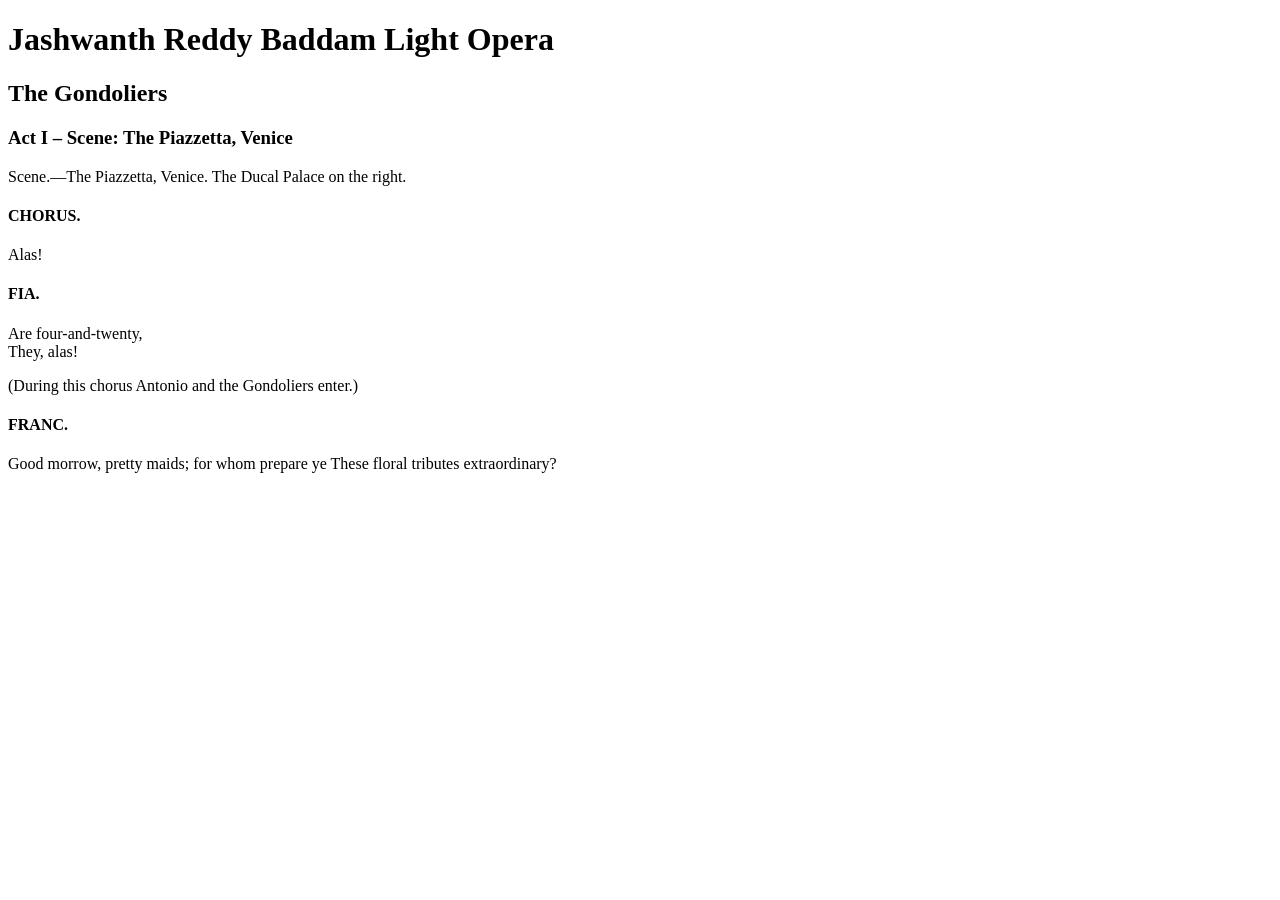
==== opera.html @ fdb3872f "Format opera content" ====
<!DOCTYPE html>
<html lang="en">
<head>
    <meta charset="UTF-8">
    <title>Jashwanth Reddy Baddam – Light Opera</title>
</head>
<body>
    <h1>Jashwanth Reddy Baddam Light Opera</h1>
    <h2>The Gondoliers</h2>
<h3>Act I – Scene: The Piazzetta, Venice</h3>

<p class="direction">
    Scene.—The Piazzetta, Venice. The Ducal Palace on the right.
</p>
<h4 class="name chorus">CHORUS.</h4>
<p class="song chorus">Alas!</p>

<h4 class="name fiametta">FIA.</h4>
<p class="song fiametta">
    Are four-and-twenty,<br>
    They, alas!
</p>

<p class="direction">
    (During this chorus Antonio and the Gondoliers enter.)
</p>

<h4 class="name franc">FRANC.</h4>
<p class="speech franc">
    Good morrow, pretty maids; for whom prepare ye
    These floral tributes extraordinary?
</p>
</body>
</html>
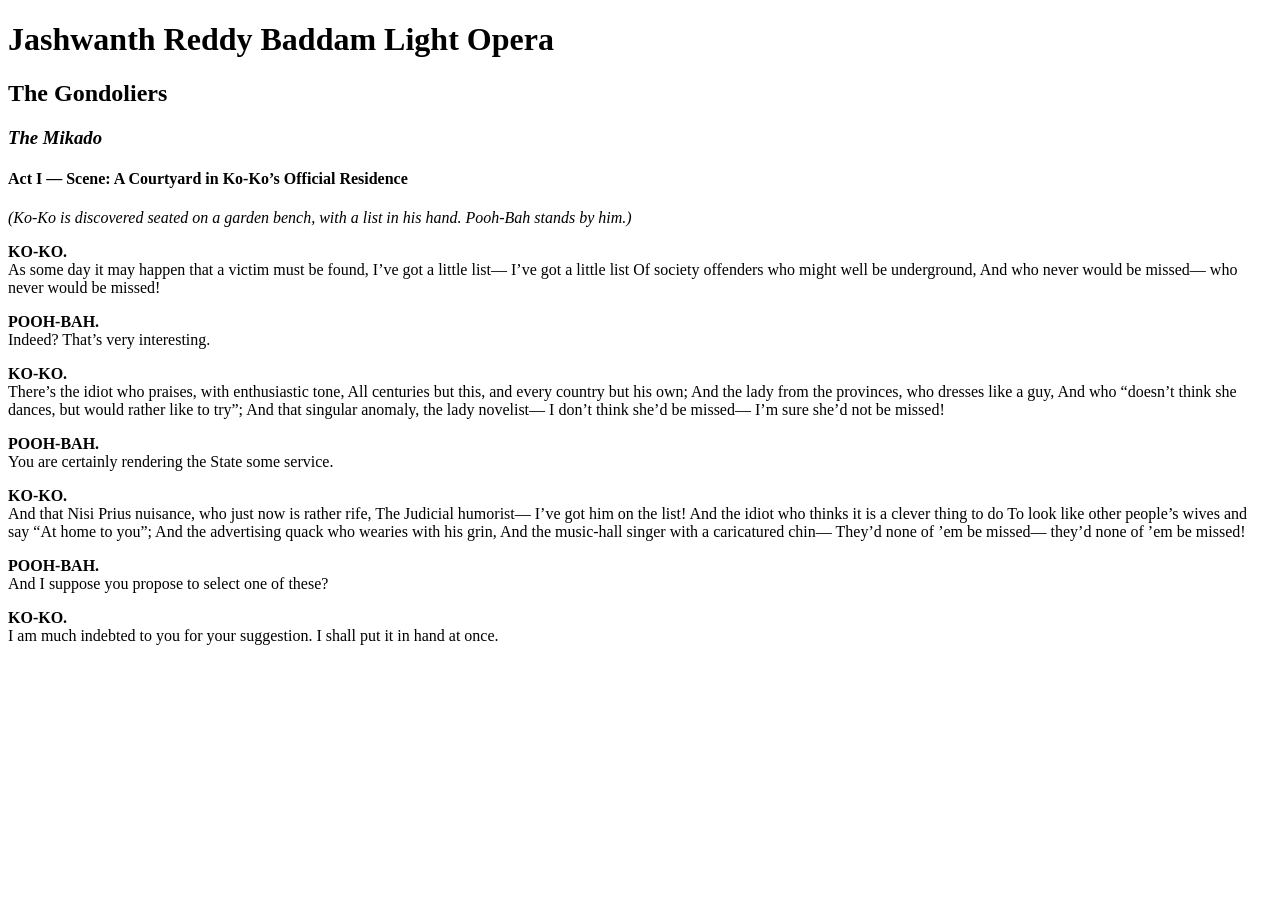
==== commit 1a38145a: "content" ====
--- a/opera.html
+++ b/opera.html
@@ -7,29 +7,45 @@
 <body>
     <h1>Jashwanth Reddy Baddam Light Opera</h1>
     <h2>The Gondoliers</h2>
-<h3>Act I – Scene: The Piazzetta, Venice</h3>
+<h3><em>The Mikado</em></h3>
+<h4>Act I — Scene: A Courtyard in Ko-Ko’s Official Residence</h4>
 
-<p class="direction">
-    Scene.—The Piazzetta, Venice. The Ducal Palace on the right.
-</p>
-<h4 class="name chorus">CHORUS.</h4>
-<p class="song chorus">Alas!</p>
+<p><em>(Ko-Ko is discovered seated on a garden bench, with a list in his hand. Pooh-Bah stands by him.)</em></p>
 
-<h4 class="name fiametta">FIA.</h4>
-<p class="song fiametta">
-    Are four-and-twenty,<br>
-    They, alas!
-</p>
+<p><strong>KO-KO.</strong><br>
+As some day it may happen that a victim must be found,
+I’ve got a little list— I’ve got a little list
+Of society offenders who might well be underground,
+And who never would be missed— who never would be missed!</p>
 
-<p class="direction">
-    (During this chorus Antonio and the Gondoliers enter.)
-</p>
+<p><strong>POOH-BAH.</strong><br>
+Indeed? That’s very interesting.</p>
 
-<h4 class="name franc">FRANC.</h4>
-<p class="speech franc">
-    Good morrow, pretty maids; for whom prepare ye
-    These floral tributes extraordinary?
-</p>
+<p><strong>KO-KO.</strong><br>
+There’s the idiot who praises, with enthusiastic tone,
+All centuries but this, and every country but his own;
+And the lady from the provinces, who dresses like a guy,
+And who “doesn’t think she dances, but would rather like to try”;
+And that singular anomaly, the lady novelist—
+I don’t think she’d be missed— I’m sure she’d not be missed!</p>
+
+<p><strong>POOH-BAH.</strong><br>
+You are certainly rendering the State some service.</p>
+
+<p><strong>KO-KO.</strong><br>
+And that Nisi Prius nuisance, who just now is rather rife,
+The Judicial humorist— I’ve got him on the list!
+And the idiot who thinks it is a clever thing to do
+To look like other people’s wives and say “At home to you”;
+And the advertising quack who wearies with his grin,
+And the music-hall singer with a caricatured chin—
+They’d none of ’em be missed— they’d none of ’em be missed!</p>
+
+<p><strong>POOH-BAH.</strong><br>
+And I suppose you propose to select one of these?</p>
+
+<p><strong>KO-KO.</strong><br>
+I am much indebted to you for your suggestion. I shall put it in hand at once.</p>
 </body>
 </html>
 
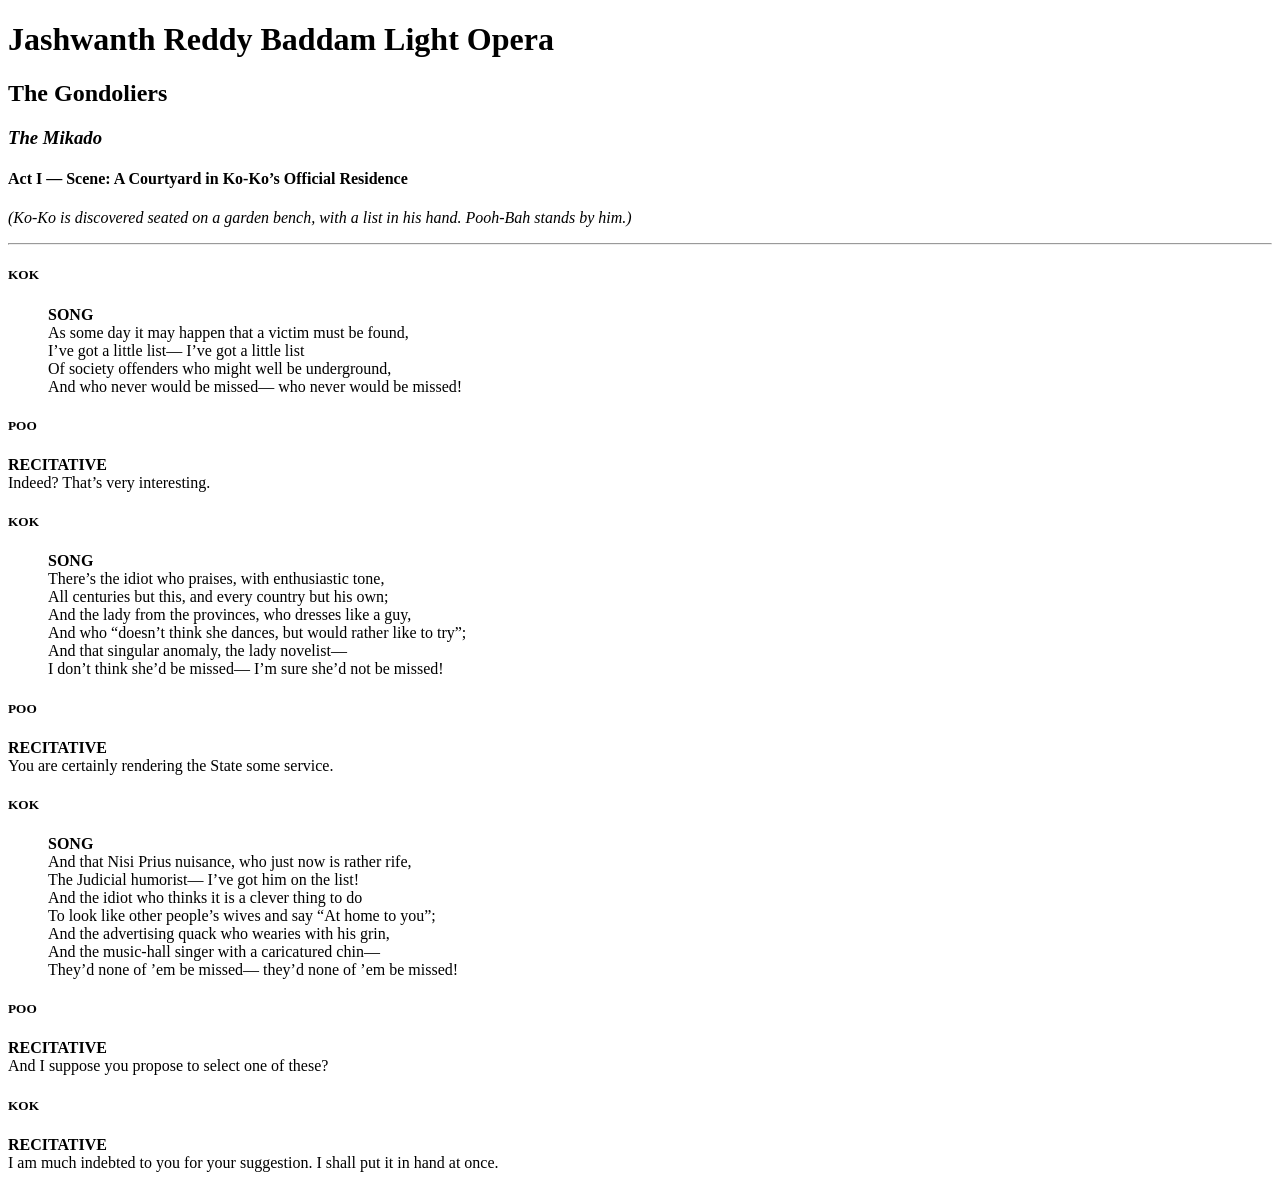
==== commit 1cf126e4: "Format the content" ====
--- a/opera.html
+++ b/opera.html
@@ -5,47 +5,64 @@
     <title>Jashwanth Reddy Baddam – Light Opera</title>
 </head>
 <body>
-    <h1>Jashwanth Reddy Baddam Light Opera</h1>
-    <h2>The Gondoliers</h2>
+<h1>Jashwanth Reddy Baddam Light Opera</h1>
+<h2>The Gondoliers</h2>
 <h3><em>The Mikado</em></h3>
 <h4>Act I — Scene: A Courtyard in Ko-Ko’s Official Residence</h4>
 
 <p><em>(Ko-Ko is discovered seated on a garden bench, with a list in his hand. Pooh-Bah stands by him.)</em></p>
 
-<p><strong>KO-KO.</strong><br>
-As some day it may happen that a victim must be found,
-I’ve got a little list— I’ve got a little list
-Of society offenders who might well be underground,
-And who never would be missed— who never would be missed!</p>
+<hr>
 
-<p><strong>POOH-BAH.</strong><br>
-Indeed? That’s very interesting.</p>
+<h5>KOK</h5>
+<p style="margin-left: 40px;"><strong>SONG</strong><br>
+As some day it may happen that a victim must be found,<br>
+I’ve got a little list— I’ve got a little list<br>
+Of society offenders who might well be underground,<br>
+And who never would be missed— who never would be missed!
+</p>
 
-<p><strong>KO-KO.</strong><br>
-There’s the idiot who praises, with enthusiastic tone,
-All centuries but this, and every country but his own;
-And the lady from the provinces, who dresses like a guy,
-And who “doesn’t think she dances, but would rather like to try”;
-And that singular anomaly, the lady novelist—
-I don’t think she’d be missed— I’m sure she’d not be missed!</p>
+<h5>POO</h5>
+<p><strong>RECITATIVE</strong><br>
+Indeed? That’s very interesting.
+</p>
 
-<p><strong>POOH-BAH.</strong><br>
-You are certainly rendering the State some service.</p>
+<h5>KOK</h5>
+<p style="margin-left: 40px;"><strong>SONG</strong><br>
+There’s the idiot who praises, with enthusiastic tone,<br>
+All centuries but this, and every country but his own;<br>
+And the lady from the provinces, who dresses like a guy,<br>
+And who “doesn’t think she dances, but would rather like to try”;<br>
+And that singular anomaly, the lady novelist—<br>
+I don’t think she’d be missed— I’m sure she’d not be missed!
+</p>
 
-<p><strong>KO-KO.</strong><br>
-And that Nisi Prius nuisance, who just now is rather rife,
-The Judicial humorist— I’ve got him on the list!
-And the idiot who thinks it is a clever thing to do
-To look like other people’s wives and say “At home to you”;
-And the advertising quack who wearies with his grin,
-And the music-hall singer with a caricatured chin—
-They’d none of ’em be missed— they’d none of ’em be missed!</p>
+<h5>POO</h5>
+<p><strong>RECITATIVE</strong><br>
+You are certainly rendering the State some service.
+</p>
 
-<p><strong>POOH-BAH.</strong><br>
-And I suppose you propose to select one of these?</p>
+<h5>KOK</h5>
+<p style="margin-left: 40px;"><strong>SONG</strong><br>
+And that Nisi Prius nuisance, who just now is rather rife,<br>
+The Judicial humorist— I’ve got him on the list!<br>
+And the idiot who thinks it is a clever thing to do<br>
+To look like other people’s wives and say “At home to you”;<br>
+And the advertising quack who wearies with his grin,<br>
+And the music-hall singer with a caricatured chin—<br>
+They’d none of ’em be missed— they’d none of ’em be missed!
+</p>
 
-<p><strong>KO-KO.</strong><br>
-I am much indebted to you for your suggestion. I shall put it in hand at once.</p>
+<h5>POO</h5>
+<p><strong>RECITATIVE</strong><br>
+And I suppose you propose to select one of these?
+</p>
+
+<h5>KOK</h5>
+<p><strong>RECITATIVE</strong><br>
+I am much indebted to you for your suggestion. I shall put it in hand at once.
+</p>
+
 </body>
 </html>
 
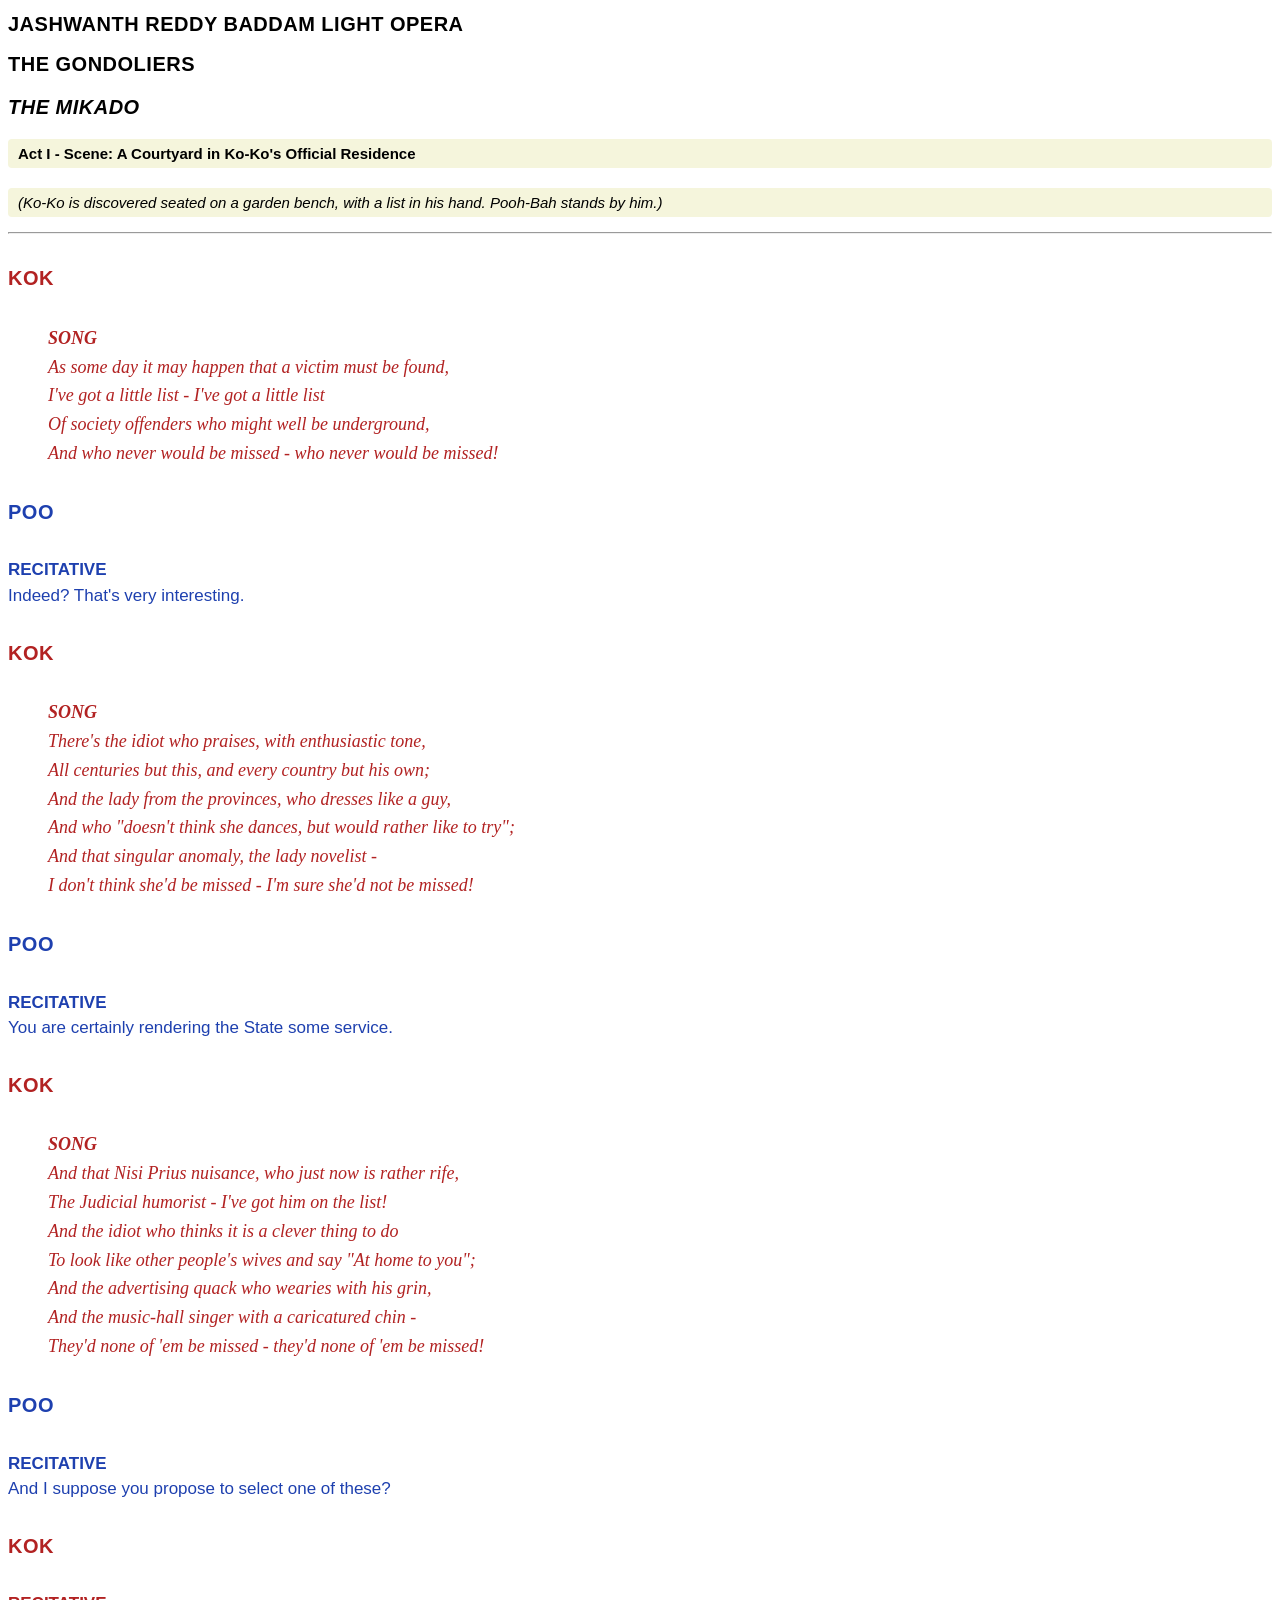
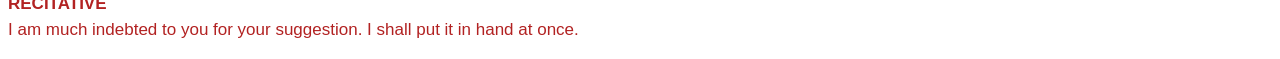
==== commit bfd15ee1: "Apply the styles" ====
--- a/opera.html
+++ b/opera.html
@@ -2,67 +2,67 @@
 <html lang="en">
 <head>
     <meta charset="UTF-8">
-    <title>Jashwanth Reddy Baddam – Light Opera</title>
+    <title>Jashwanth Reddy Baddam - Light Opera</title>
+    <link rel="stylesheet" href="gs.css">
 </head>
 <body>
-<h1>Jashwanth Reddy Baddam Light Opera</h1>
-<h2>The Gondoliers</h2>
-<h3><em>The Mikado</em></h3>
-<h4>Act I — Scene: A Courtyard in Ko-Ko’s Official Residence</h4>
+<h1 class="name">Jashwanth Reddy Baddam Light Opera</h1>
+<h2 class="name">The Gondoliers</h2>
+<h3 class="name"><em>The Mikado</em></h3>
+<h4 class="direction">Act I - Scene: A Courtyard in Ko-Ko's Official Residence</h4>
 
-<p><em>(Ko-Ko is discovered seated on a garden bench, with a list in his hand. Pooh-Bah stands by him.)</em></p>
+<p class="direction"><em>(Ko-Ko is discovered seated on a garden bench, with a list in his hand. Pooh-Bah stands by him.)</em></p>
 
 <hr>
 
-<h5>KOK</h5>
-<p style="margin-left: 40px;"><strong>SONG</strong><br>
+<h5 class="name kok">KOK</h5>
+<p class="song kok" style="margin-left: 40px;"><strong>SONG</strong><br>
 As some day it may happen that a victim must be found,<br>
-I’ve got a little list— I’ve got a little list<br>
+I've got a little list - I've got a little list<br>
 Of society offenders who might well be underground,<br>
-And who never would be missed— who never would be missed!
+And who never would be missed - who never would be missed!
 </p>
 
-<h5>POO</h5>
-<p><strong>RECITATIVE</strong><br>
-Indeed? That’s very interesting.
+<h5 class="name poo">POO</h5>
+<p class="speech poo"><strong>RECITATIVE</strong><br>
+Indeed? That's very interesting.
 </p>
 
-<h5>KOK</h5>
-<p style="margin-left: 40px;"><strong>SONG</strong><br>
-There’s the idiot who praises, with enthusiastic tone,<br>
+<h5 class="name kok">KOK</h5>
+<p class="song kok" style="margin-left: 40px;"><strong>SONG</strong><br>
+There's the idiot who praises, with enthusiastic tone,<br>
 All centuries but this, and every country but his own;<br>
 And the lady from the provinces, who dresses like a guy,<br>
-And who “doesn’t think she dances, but would rather like to try”;<br>
-And that singular anomaly, the lady novelist—<br>
-I don’t think she’d be missed— I’m sure she’d not be missed!
+And who "doesn't think she dances, but would rather like to try";<br>
+And that singular anomaly, the lady novelist -<br>
+I don't think she'd be missed - I'm sure she'd not be missed!
 </p>
 
-<h5>POO</h5>
-<p><strong>RECITATIVE</strong><br>
+<h5 class="name poo">POO</h5>
+<p class="speech poo"><strong>RECITATIVE</strong><br>
 You are certainly rendering the State some service.
 </p>
 
-<h5>KOK</h5>
-<p style="margin-left: 40px;"><strong>SONG</strong><br>
+<h5 class="name kok">KOK</h5>
+<p class="song kok" style="margin-left: 40px;"><strong>SONG</strong><br>
 And that Nisi Prius nuisance, who just now is rather rife,<br>
-The Judicial humorist— I’ve got him on the list!<br>
+The Judicial humorist - I've got him on the list!<br>
 And the idiot who thinks it is a clever thing to do<br>
-To look like other people’s wives and say “At home to you”;<br>
+To look like other people's wives and say "At home to you";<br>
 And the advertising quack who wearies with his grin,<br>
-And the music-hall singer with a caricatured chin—<br>
-They’d none of ’em be missed— they’d none of ’em be missed!
+And the music-hall singer with a caricatured chin -<br>
+They'd none of 'em be missed - they'd none of 'em be missed!
 </p>
 
-<h5>POO</h5>
-<p><strong>RECITATIVE</strong><br>
+<h5 class="name poo">POO</h5>
+<p class="speech poo"><strong>RECITATIVE</strong><br>
 And I suppose you propose to select one of these?
 </p>
 
-<h5>KOK</h5>
-<p><strong>RECITATIVE</strong><br>
+<h5 class="name kok">KOK</h5>
+<p class="speech kok"><strong>RECITATIVE</strong><br>
 I am much indebted to you for your suggestion. I shall put it in hand at once.
 </p>
 
 </body>
 </html>
-
--- a/gs.css
+++ b/gs.css
@@ -0,0 +1,66 @@
+.speech {
+    font-family: "Trebuchet MS", Arial, sans-serif;
+    font-size: 17px;
+    color: black;
+    line-height: 1.5;
+    font-style: normal;
+}
+
+.song {
+    font-family: Georgia, "Times New Roman", serif;
+    font-size: 18px;
+    color: black;
+    line-height: 1.6;
+    font-style: italic;
+}
+
+.direction {
+    font-family: Verdana, Geneva, sans-serif;
+    font-size: 15px;
+    color: black;
+    background-color: #f5f5dc;
+    padding: 6px 10px;
+    border-radius: 4px;
+}
+
+.direction:hover {
+    background-color: #2f4f4f;
+    color: #ffffff;
+}
+
+.name {
+    font-family: "Arial Black", Gadget, sans-serif;
+    font-size: 20px;
+    color: black;
+    text-transform: uppercase;
+    letter-spacing: 0.5px;
+}
+
+/* Character styles */
+.kok {
+    color: #b22222;
+}
+
+.poo {
+    color: #1e40af;
+}
+
+/* Group styles */
+.chorus {
+    color: #006d77;
+    font-weight: 700;
+}
+
+.girls {
+    color: #c2185b;
+    font-style: italic;
+}
+
+.boys {
+    color: #1565c0;
+}
+
+.all {
+    color: #4e342e;
+    font-weight: 700;
+}
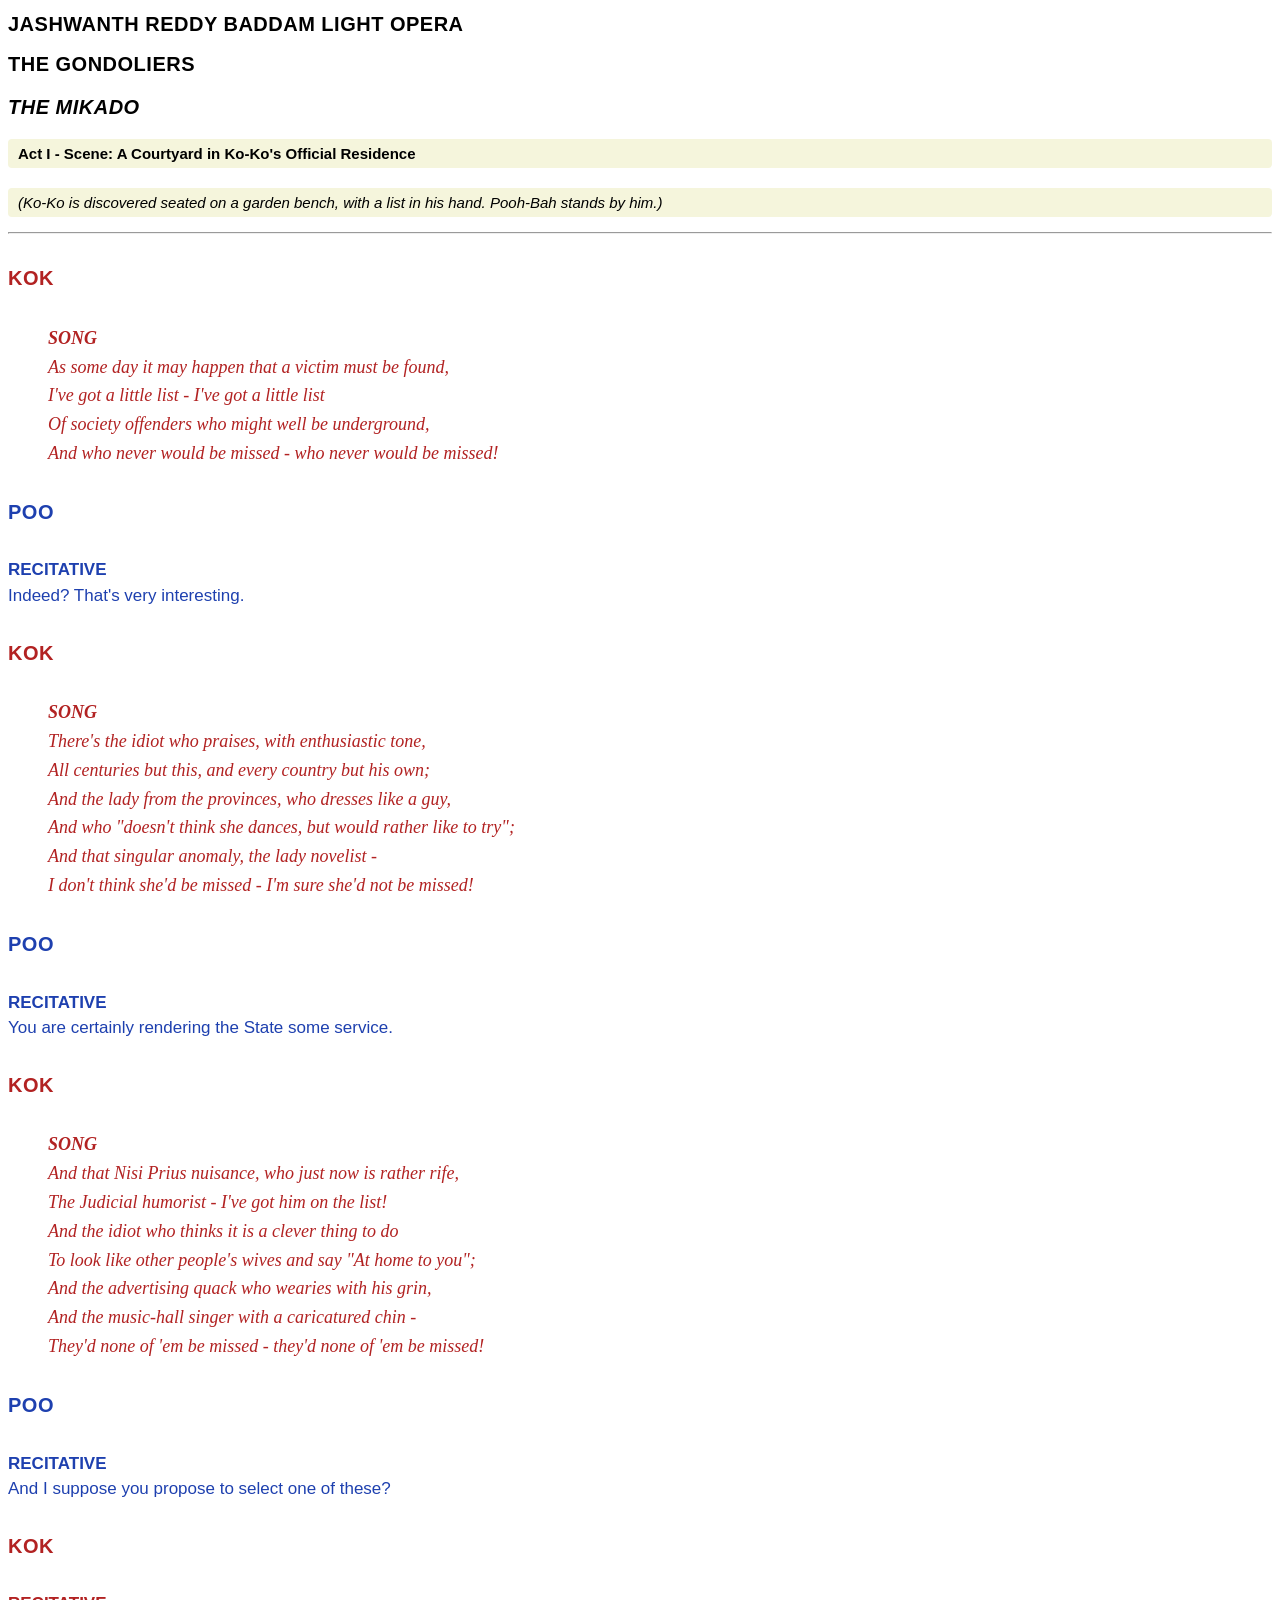
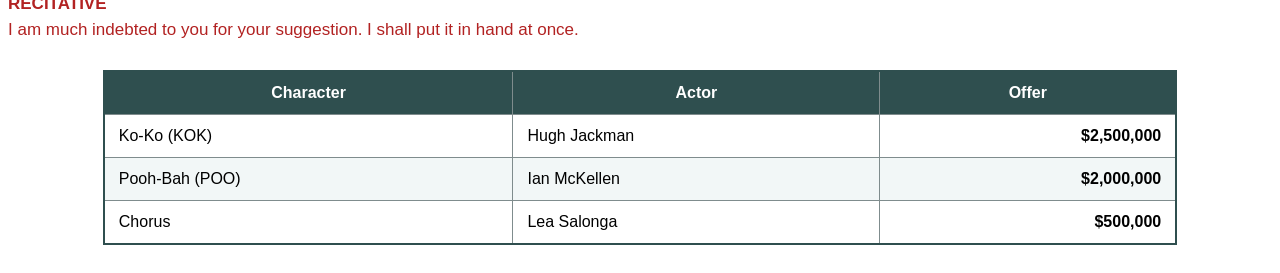
==== commit 5b15f923: "A Table" ====
--- a/opera.html
+++ b/opera.html
@@ -64,5 +64,32 @@
 I am much indebted to you for your suggestion. I shall put it in hand at once.
 </p>
 
+<table class="cast-table">
+    <thead>
+        <tr>
+            <th>Character</th>
+            <th>Actor</th>
+            <th>Offer</th>
+        </tr>
+    </thead>
+    <tbody>
+        <tr>
+            <td>Ko-Ko (KOK)</td>
+            <td>Hugh Jackman</td>
+            <td>$2,500,000</td>
+        </tr>
+        <tr>
+            <td>Pooh-Bah (POO)</td>
+            <td>Ian McKellen</td>
+            <td>$2,000,000</td>
+        </tr>
+        <tr>
+            <td>Chorus</td>
+            <td>Lea Salonga</td>
+            <td>$500,000</td>
+        </tr>
+    </tbody>
+</table>
+
 </body>
 </html>
--- a/gs.css
+++ b/gs.css
@@ -64,3 +64,41 @@
     color: #4e342e;
     font-weight: 700;
 }
+
+.cast-table {
+    width: 85%;
+    margin: 28px auto;
+    border-collapse: collapse;
+    border: 2px solid #2f4f4f;
+    font-family: "Trebuchet MS", Arial, sans-serif;
+}
+
+.cast-table th,
+.cast-table td {
+    border: 1px solid #7f8c8d;
+    padding: 12px 14px;
+}
+
+.cast-table th {
+    background-color: #2f4f4f;
+    color: #ffffff;
+    text-align: center;
+}
+
+.cast-table td:nth-child(1),
+.cast-table td:nth-child(2) {
+    text-align: left;
+}
+
+.cast-table td:nth-child(3) {
+    text-align: right;
+    font-weight: 700;
+}
+
+.cast-table tbody tr:nth-child(even) {
+    background-color: #f2f7f7;
+}
+
+.cast-table tbody tr:nth-child(odd) {
+    background-color: #ffffff;
+}
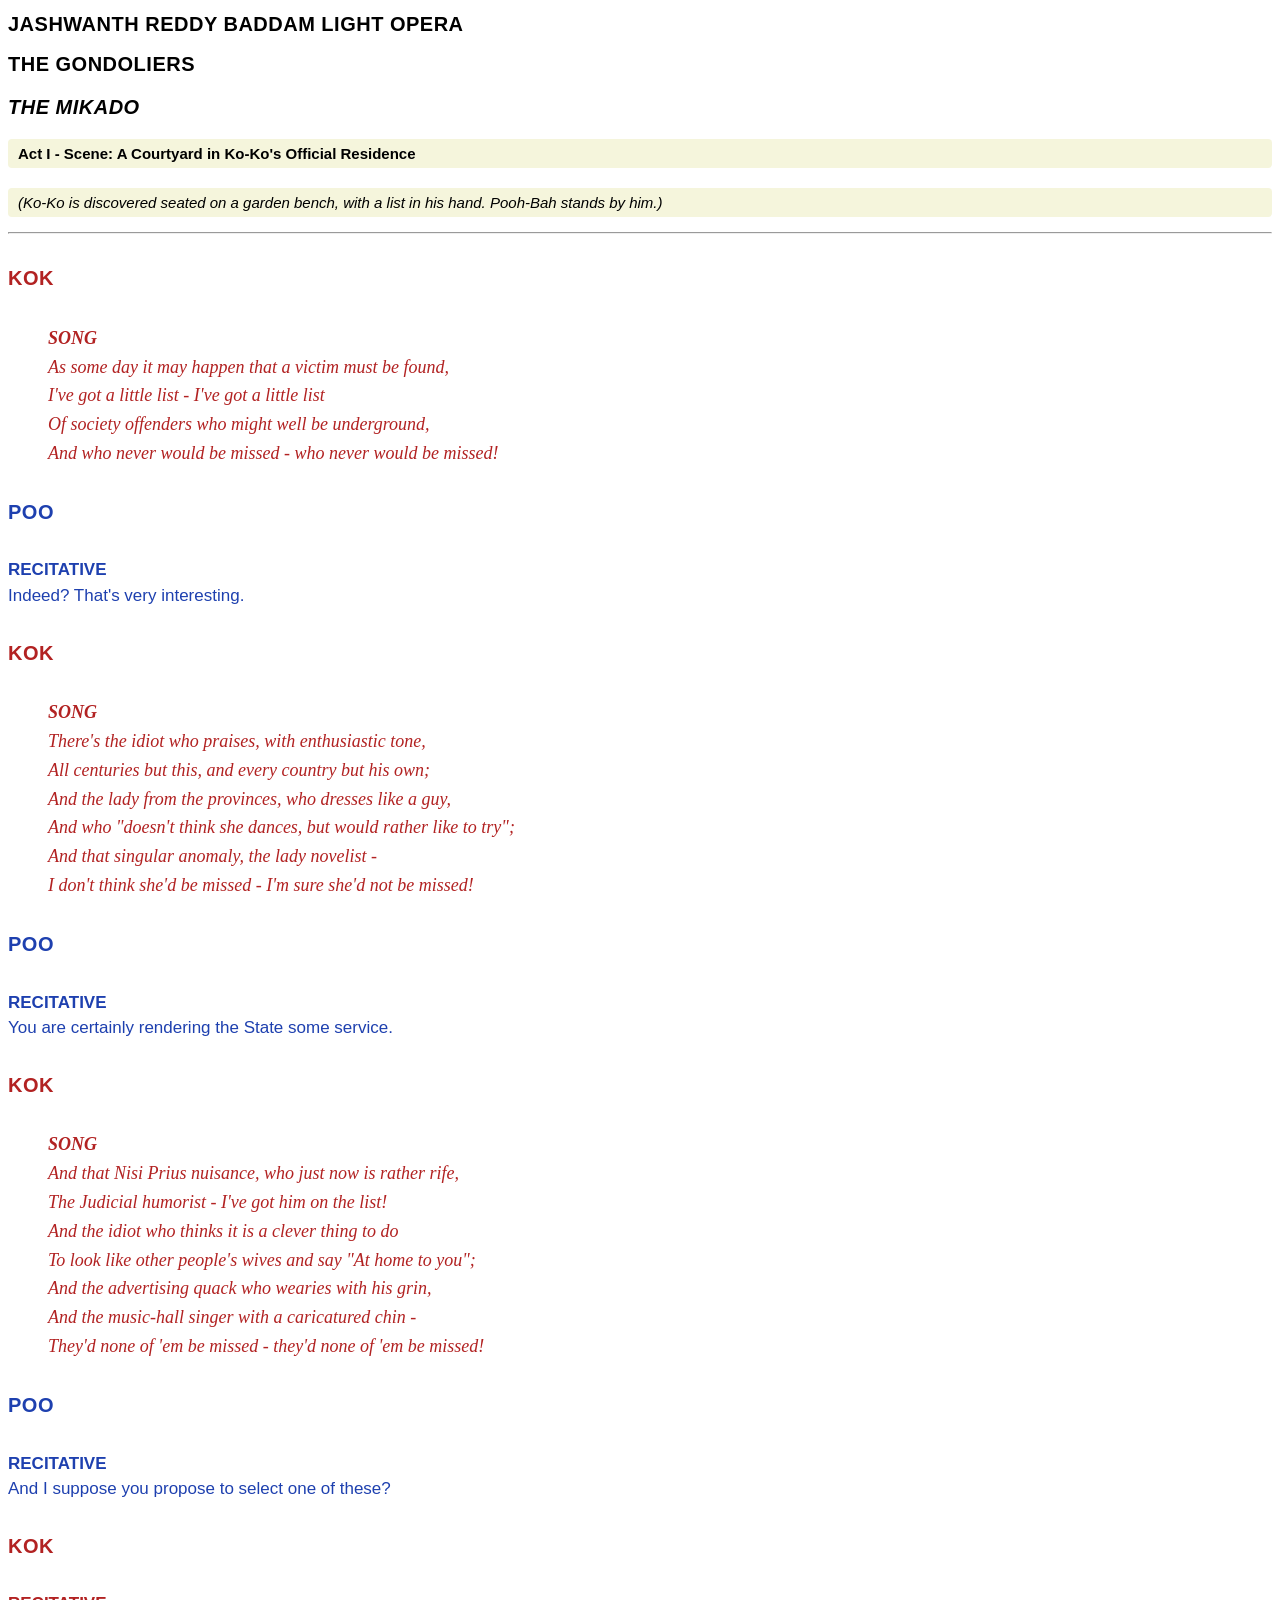
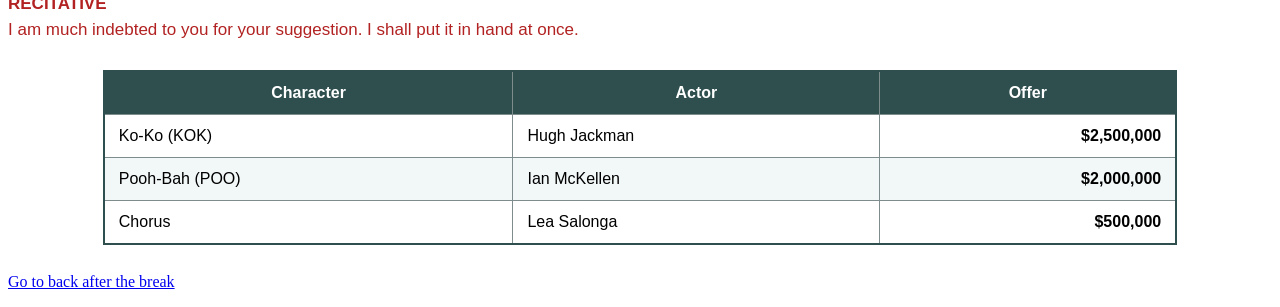
==== commit 9dca446b: "Create a second page" ====
--- a/opera.html
+++ b/opera.html
@@ -91,5 +91,7 @@
     </tbody>
 </table>
 
+<p><a href="opera2.html">Go to back after the break</a></p>
+
 </body>
 </html>
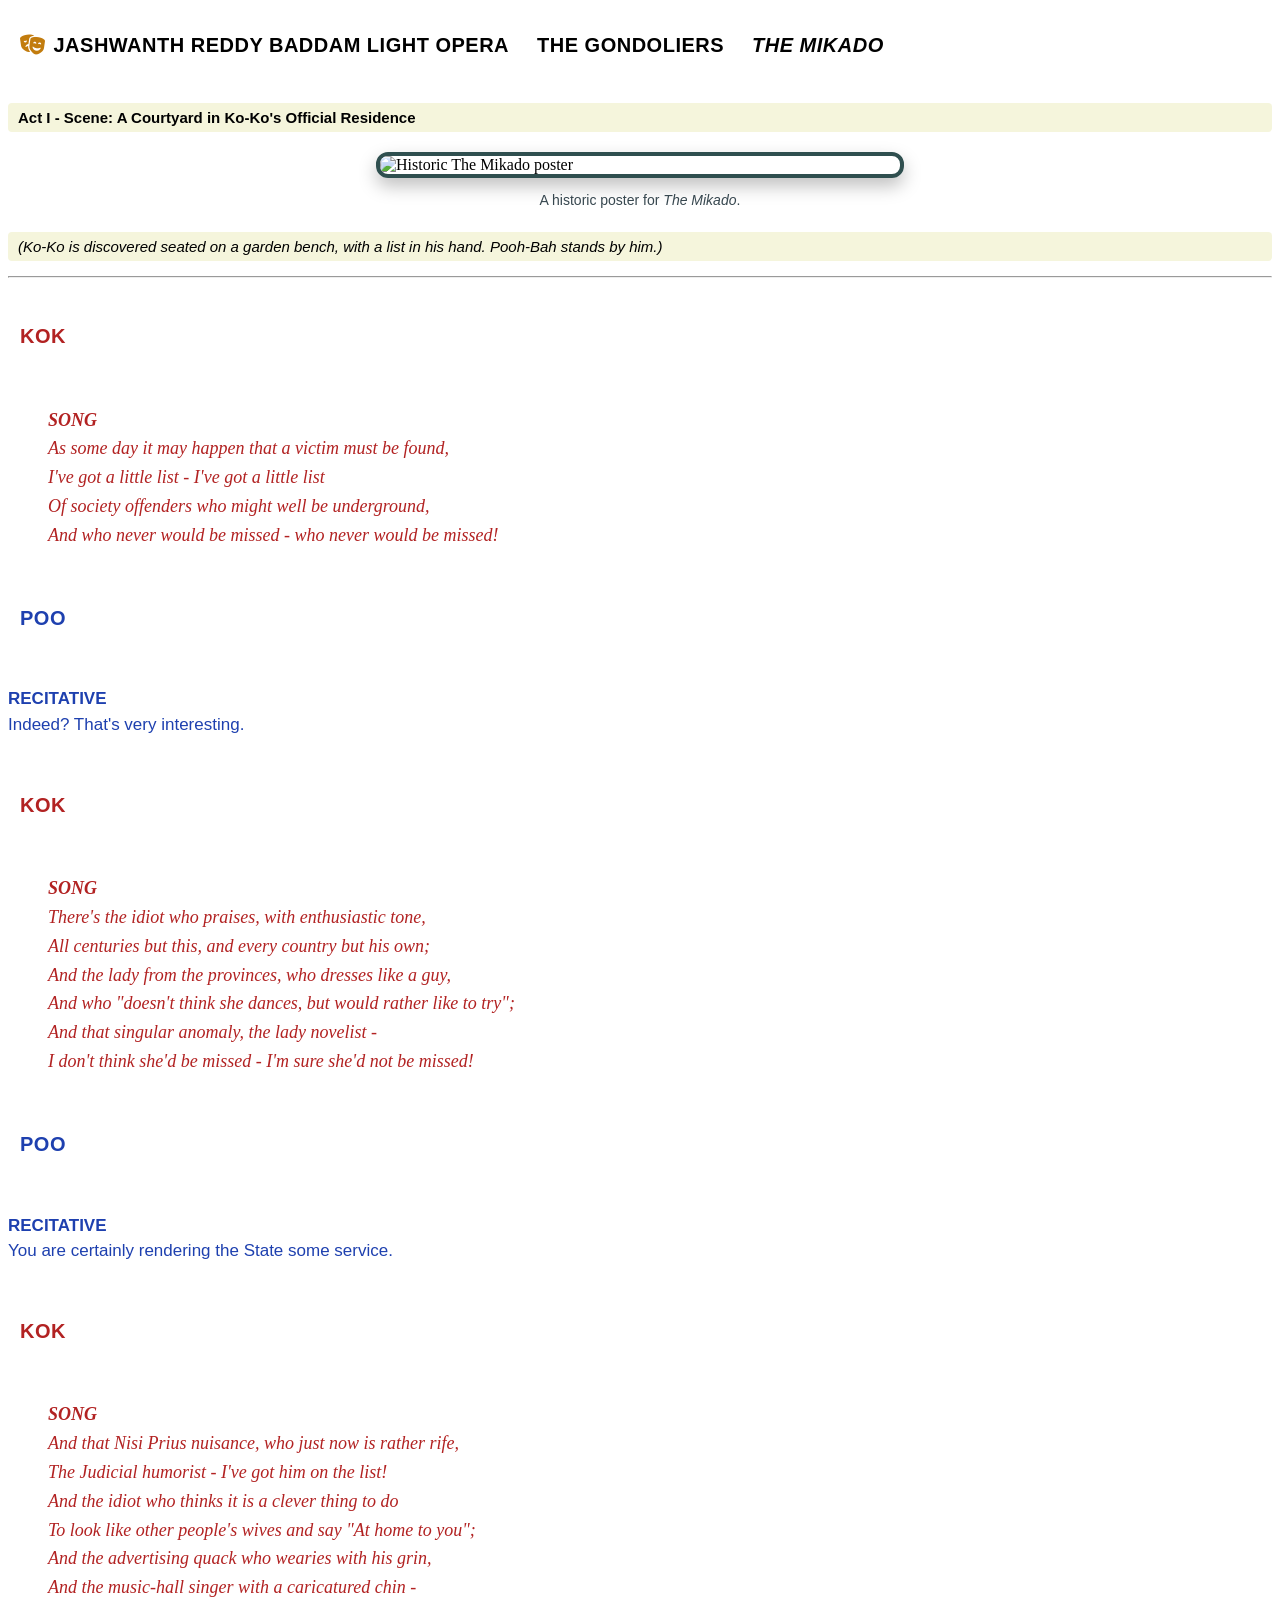
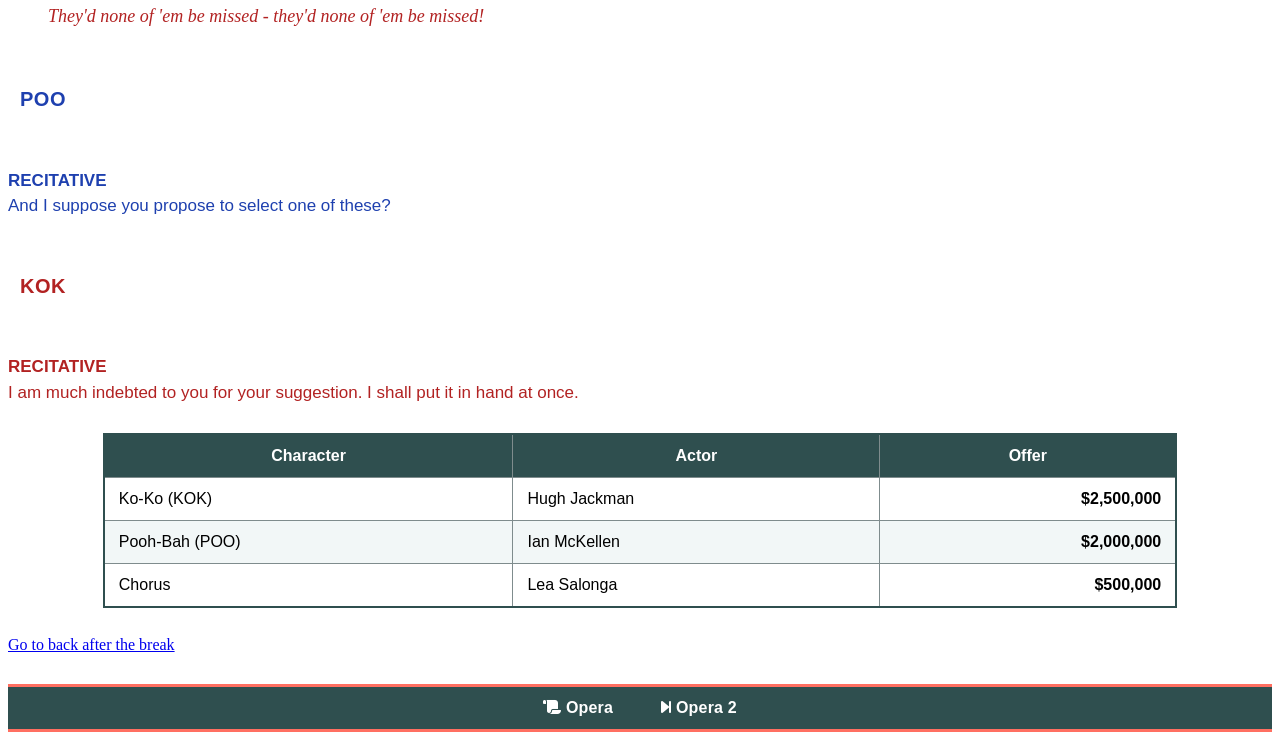
==== commit 7c11e7cf: "bonus" ====
--- a/opera.html
+++ b/opera.html
@@ -4,12 +4,16 @@
     <meta charset="UTF-8">
     <title>Jashwanth Reddy Baddam - Light Opera</title>
     <link rel="stylesheet" href="gs.css">
+    <link rel="stylesheet" href="https://cdnjs.cloudflare.com/ajax/libs/font-awesome/6.5.2/css/all.min.css">
 </head>
 <body>
-<h1 class="name">Jashwanth Reddy Baddam Light Opera</h1>
+<h1 class="name"><i class="fa-solid fa-masks-theater title-icon"></i>Jashwanth Reddy Baddam Light Opera</h1>
 <h2 class="name">The Gondoliers</h2>
 <h3 class="name"><em>The Mikado</em></h3>
 <h4 class="direction">Act I - Scene: A Courtyard in Ko-Ko's Official Residence</h4>
+
+<img class="scene-image" src="https://upload.wikimedia.org/wikipedia/commons/3/3f/The_Mikado_1885_poster.jpg" alt="Historic The Mikado poster">
+<p class="scene-caption">A historic poster for <em>The Mikado</em>.</p>
 
 <p class="direction"><em>(Ko-Ko is discovered seated on a garden bench, with a list in his hand. Pooh-Bah stands by him.)</em></p>
 
@@ -93,5 +97,12 @@
 
 <p><a href="opera2.html">Go to back after the break</a></p>
 
+<nav class="bottom-nav">
+    <ul>
+        <li><a href="opera.html"><i class="fa-solid fa-scroll"></i> Opera</a></li>
+        <li><a href="opera2.html"><i class="fa-solid fa-forward-step"></i> Opera 2</a></li>
+    </ul>
+</nav>
+
 </body>
 </html>
--- a/gs.css
+++ b/gs.css
@@ -34,6 +34,17 @@
     color: black;
     text-transform: uppercase;
     letter-spacing: 0.5px;
+    display: inline-block;
+    padding: 4px 10px;
+    border: 2px solid transparent;
+    border-radius: 10px;
+    transition: box-shadow 0.25s ease, border-color 0.25s ease, background-color 0.25s ease;
+}
+
+.name:hover {
+    border-color: #ff6f61;
+    background-color: #fff8e1;
+    box-shadow: 0 0 14px 4px rgba(0, 173, 181, 0.7);
 }
 
 /* Character styles */
@@ -102,3 +113,61 @@
 .cast-table tbody tr:nth-child(odd) {
     background-color: #ffffff;
 }
+
+.title-icon {
+    color: #c27c0e;
+    margin-right: 8px;
+}
+
+.scene-image {
+    display: block;
+    width: 70%;
+    max-width: 520px;
+    margin: 18px auto 10px auto;
+    border: 4px solid #2f4f4f;
+    border-radius: 12px;
+    box-shadow: 0 8px 18px rgba(0, 0, 0, 0.25);
+}
+
+.scene-caption {
+    text-align: center;
+    font-family: Verdana, Geneva, sans-serif;
+    font-size: 14px;
+    color: #37474f;
+    margin-bottom: 24px;
+}
+
+.bottom-nav {
+    margin-top: 30px;
+    margin-bottom: 8px;
+}
+
+.bottom-nav ul {
+    list-style: none;
+    margin: 0;
+    padding: 0;
+    display: flex;
+    justify-content: center;
+    background-color: #2f4f4f;
+    border-top: 3px solid #ff6f61;
+    border-bottom: 3px solid #ff6f61;
+}
+
+.bottom-nav li {
+    margin: 0;
+}
+
+.bottom-nav a {
+    display: block;
+    color: #ffffff;
+    text-decoration: none;
+    padding: 12px 24px;
+    font-family: "Trebuchet MS", Arial, sans-serif;
+    font-weight: 700;
+    letter-spacing: 0.2px;
+}
+
+.bottom-nav a:hover {
+    background-color: #ff6f61;
+    color: #1f1f1f;
+}
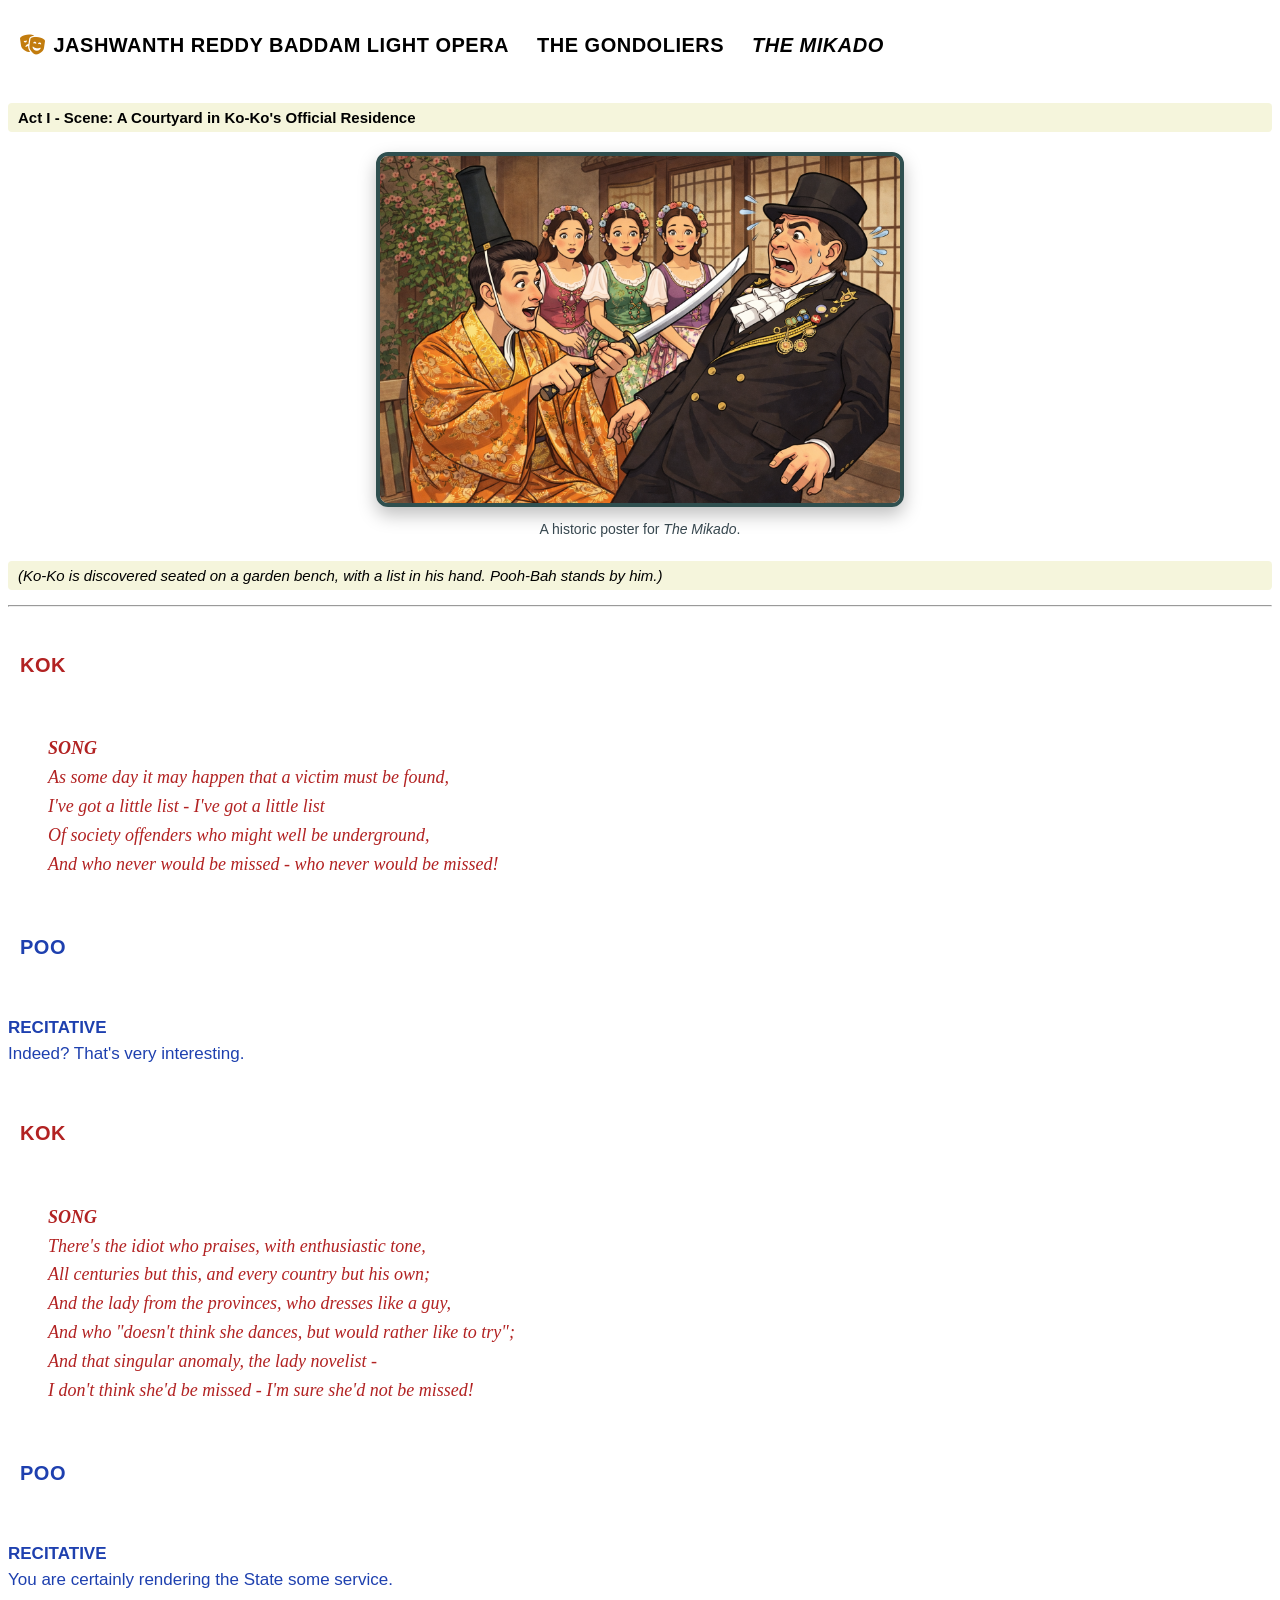
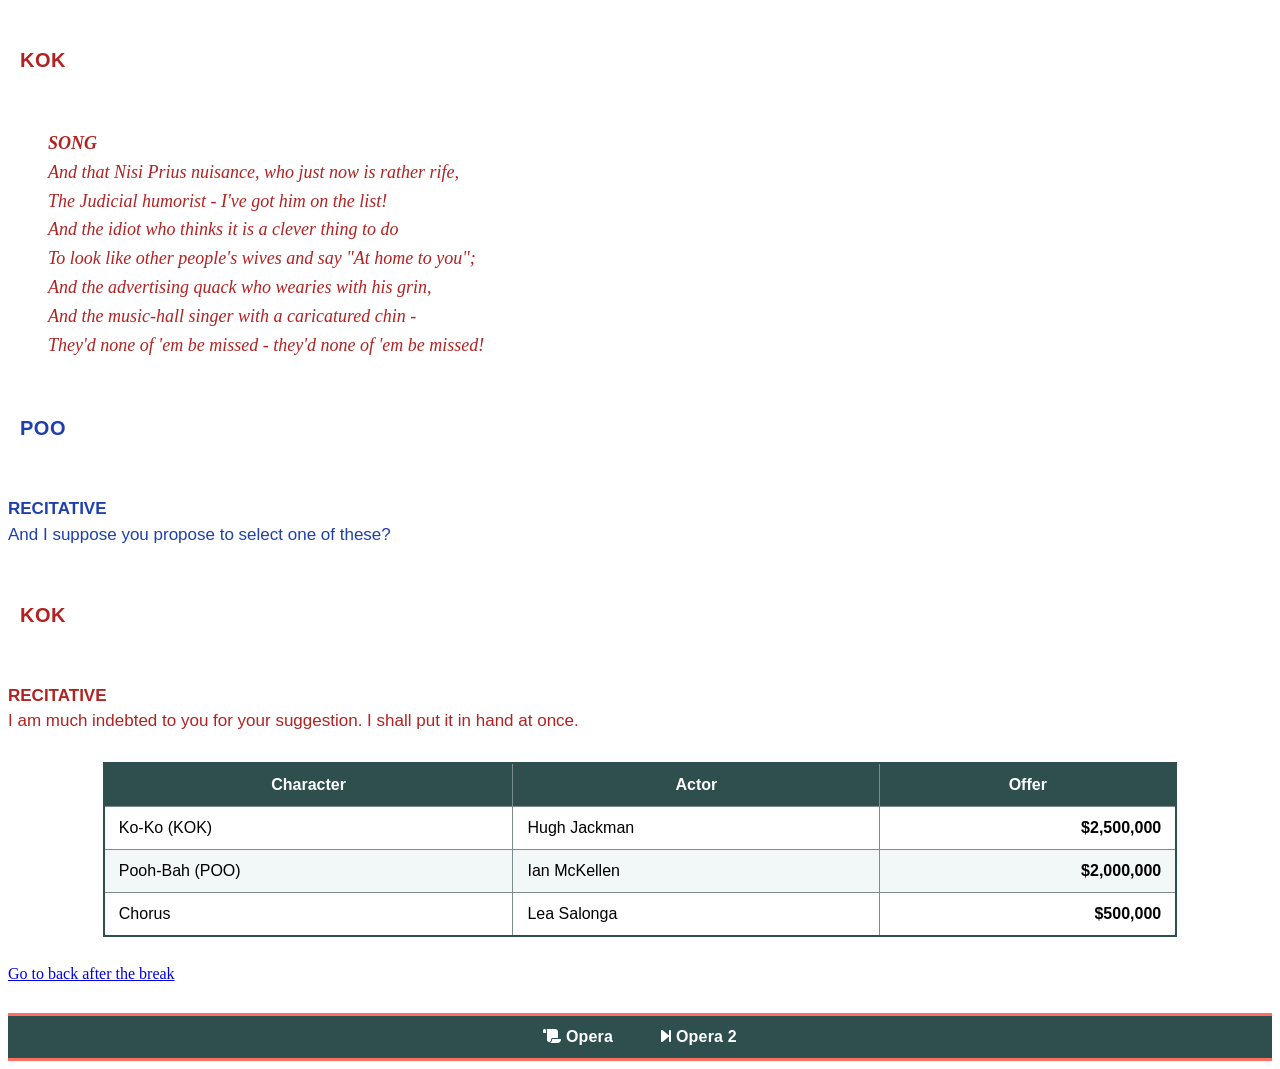
==== commit 54119f5c: "image" ====
--- a/opera.html
+++ b/opera.html
@@ -12,7 +12,7 @@
 <h3 class="name"><em>The Mikado</em></h3>
 <h4 class="direction">Act I - Scene: A Courtyard in Ko-Ko's Official Residence</h4>
 
-<img class="scene-image" src="https://upload.wikimedia.org/wikipedia/commons/3/3f/The_Mikado_1885_poster.jpg" alt="Historic The Mikado poster">
+<img class="scene-image" src="image.png" alt="Historic The Mikado poster">
 <p class="scene-caption">A historic poster for <em>The Mikado</em>.</p>
 
 <p class="direction"><em>(Ko-Ko is discovered seated on a garden bench, with a list in his hand. Pooh-Bah stands by him.)</em></p>
